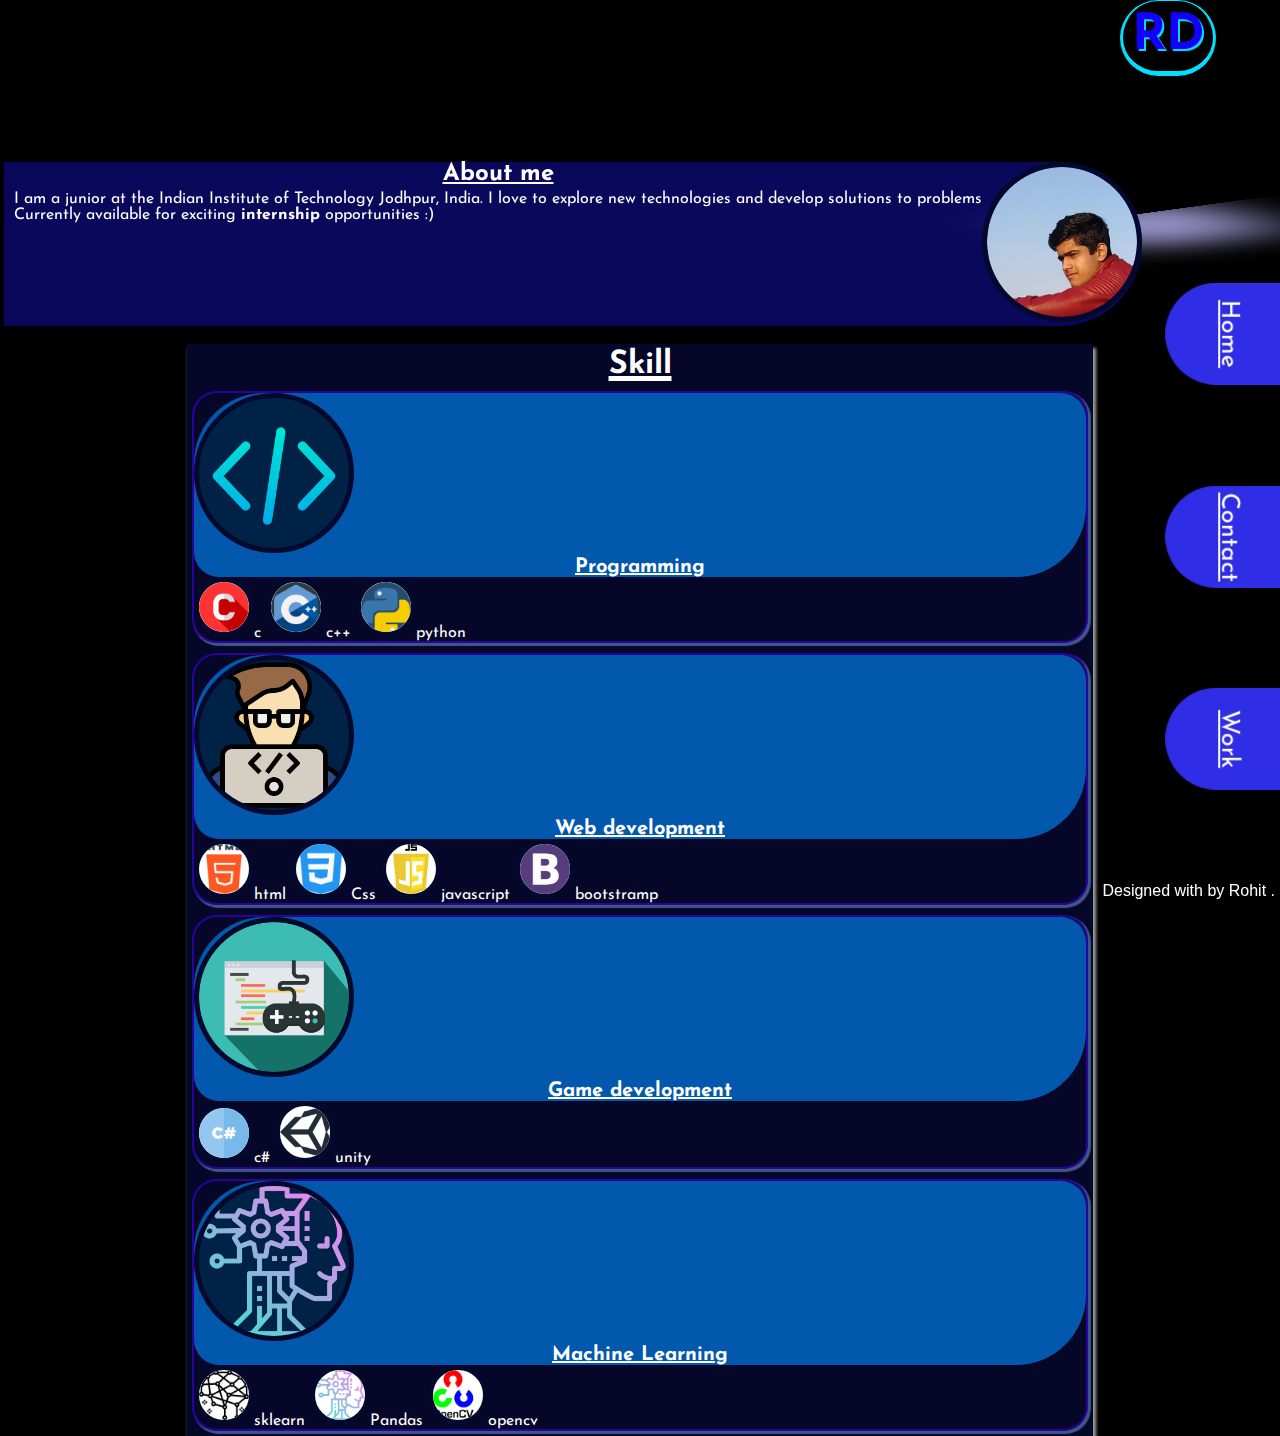
==== about.html @ 9814c167 "file added" ====
<!DOCTYPE html>
<html lang="en">

<head>
    <meta charset="UTF-8">
    <meta http-equiv="X-UA-Compatible" content="IE=edge">
    <meta name="viewport" content="width=device-width, initial-scale=1.0">
    <title>RohitDoyal</title>

    <link rel="stylesheet" href="/css/button.css">
    <link rel="stylesheet" href="/css/about.css">
    <link rel="stylesheet" href="/css/logo.css">
    <link rel="shortcut icon" href="/static/icon.png" type="image/x-icon">
    <link rel="stylesheet" href="https://use.fontawesome.com/releases/v5.6.3/css/all.css"
        integrity="sha384-UHRtZLI+pbxtHCWp1t77Bi1L4ZtiqrqD80Kn4Z8NTSRyMA2Fd33n5dQ8lWUE00s/" crossorigin="anonymous">

</head>

<body>


    <header></header>
    <main>


        <div class="logo">
            <div class="logo-name">
                <p class="logonamepera">RD</p>
            </div>
            <div class="logo-plane"></div>
        </div>

        <a id="contact" href="contact.html">Contact</a>
        <a id="work" href="work.html">Work</a>
        <a id="home" href="index.html">Home</a>

        <div id="menu">
            <a id="home2" href="index.html">Home</a>
            <a id="contact2" href="contact.html">Contact</a>
            <a id="work2" href="work.html">Work</a>

        </div>

        <div class="aboutme">
            <section class="info">
                <div class="textinfo">
                    <h2>About me</h2>
                    <p>
                        I am a junior at the Indian Institute of Technology Jodhpur, India.
                        I love to explore new technologies and develop solutions to problems
                    </p>
                    <p>
                        Currently available for exciting <b>internship</b> opportunities :)
                    </p>
                </div>
                <span><img src="/static/rohit.png" alt=""></span>

            </section>
        </div>

        <div class="container">
            <h1 style="text-align: center; text-decoration:5px underline;">Skill</h1>


            <div class="card ">
                <div class="icon">
                    <img src="/static/coding.png" alt="" srcset="">
                    <h4>Programming</h4>
                </div>
                <div class="tools">
                    <img src="/static/c.png" alt="c" srcset="">c
                    <img src="/static/c++.png" alt="c++">c++
                    <img src="/static/python.png" alt="python">python


                </div>
            </div>

            <div class="card">
                <div class="icon">
                    <img src="/static/web.png" alt="" srcset="">
                    <h4>Web development</h4>
                </div>
                <div class="tools">
                    <img src="/static/html.png" alt="html" srcset="">html
                    <img src="/static/css.png" alt="css">Css
                    <img src="/static/javascript.png" alt="javascript">javascript
                    <img src="/static/bootstramp.png" alt="bootstramp">bootstramp

                </div>
            </div>

            <div class="card">
                <div class="icon">
                    <img src="/static/game.png" alt="" srcset="">
                    <h4>Game development</h4>
                </div>
                <div class="tools">
                    <img src="/static/hashtag.png" alt="c#" srcset="">c#
                    <img src="/static/unity.png" alt="unity">unity

                </div>
            </div>

            <div class="card">
                <div class="icon">
                    <img src="/static/ai.png" height="150px" alt="" srcset="">
                    <h4>Machine Learning</h4>
                </div>
                <div class="tools">
                    <img src="/static/neural.png" alt="html" srcset="">sklearn
                    <img src="/static/ai.png" alt="css">Pandas
                    <img src="/static/opencv.png" alt="open cv">opencv
                </div>
            </div>

        </div>




    </main>

    <footer><span>Designed with <i class="fas fa-heart"></i> by Rohit .</span> </footer>


</body>

</html>
---- css/button.css ----
@import url('https://fonts.googleapis.com/css2?family=Crimson+Text&family=Padauk&display=swap');

#resume{
    font-size:25px;
    font-family: 'Josefin Sans', sans-serif;
    color:blue;
    background:transparent;
    border:2px solid rgb(38, 0, 255);
    padding:8px 40px;
    border-radius: 10px 10px;
    font-weight:bold;
    margin:5vh 2px auto 0;
    transition:0.4s ease-in-out;
    position: relative;
    bottom: 0%;
    font-family: 'Padauk', sans-serif;

}

#resume:hover {
    cursor:pointer;
    color:white;
    background-color: rgb(13, 13, 184);
    border: 3px solid rgb(23, 22, 112);
    font-family: 'Padauk', sans-serif;
    
}

.btn_one{
  font-size:15px;
  font-family: 'Josefin Sans', sans-serif;
  color:white;
  background-color: rgb(13, 13, 184);
  
  border:2px solid rgba(16, 3, 88, 0.774);
  padding:8px 40px;
  border-radius: 10px 10px;
  font-weight:bold;
  margin:5vh 2px auto 0;
  transition:0.4s ease-in-out;
  position: relative;
  bottom: 0%;
  font-family: 'Padauk', sans-serif;
}
.btn_one:hover {
  cursor:pointer;
  color:blue;
  background:transparent;
  border: 2px solid rgb(4, 0, 243);
  font-family: 'Padauk', sans-serif;
}
---- css/about.css ----
@import url('https://fonts.googleapis.com/css?family=Josefin+Sans');
@import url('https://fonts.googleapis.com/css2?family=Crimson+Text&family=Padauk&display=swap');


*{
    margin: 0;
    padding: 0;
}
body{
    background-color: black;
    font-family: 'Josefin Sans','Crimson Text', serif;
    color: rgb(255, 255, 255);
}

footer{
    position: fixed;
    bottom:0px ;
    right: 5px; 
   
    font-family: 'Gill Sans', 'Gill Sans MT', Calibri, 'Trebuchet MS', sans-serif;
}

#contact  {
    width:8vw;
    height:10vw;
    text-align:center;
    font-size:25px;
    transform:rotate(90deg);
    background:rgba(53, 50, 255, 0.9);
    color:#fff;
    position:fixed;
    right:0;
    bottom:20vh;
    display:flex;
    flex-direction: column;
    justify-content:center;
    z-index:4;
    transition:0.4s ease-in-out;
    border-radius:0px 0px 100px 100px;
    top:52.5vh;
}
#contact:hover {
    background:rgb(0, 195, 255);
    cursor:pointer;
    color:rgba(53, 50, 255, 0.9);
    
    font-weight: bold;
}

#home  {
    width:8vw;
    height:10vw;
    text-align:center;
    font-size:25px;
    transform:rotate(90deg);
    background:rgba(53, 50, 255, 0.9);
    color:#fff;
    position:fixed;
    right:0;
    bottom:20vh;
    display:flex;
    flex-direction: column;
    top:30vh;
    justify-content: center;
    z-index:4;
    transition:0.4s ease-in-out;
    border-radius:0px 0px 100px 100px;
}
#home:hover {
    background:rgb(0, 195, 255);
    cursor:pointer;
    color:rgba(53, 50, 255, 0.9);
    font-weight: bold;
}

#work  {
    width:8vw;
    height:10vw;
    text-align:center;
    font-size:25px;
    transform:rotate(90deg);
    background:rgba(53, 50, 255, 0.9);
    color:#fff;
    position:fixed;
    right:0;
    bottom:20vh;
    display:flex;
    flex-direction: column;
    top:75vh;
    justify-content: center;
    z-index:4;
    transition:0.4s ease-in-out;
    border-radius:0px 0px 100px 100px;
}
#work:hover {
    background:rgb(0, 195, 255);
    cursor:pointer;
    color:rgba(53, 50, 255, 0.9);
    font-weight: bold;
}

#menu {
    width:100%;
    text-align:center;
    margin:6vh 0px;
    display:none;
    position:absolute;
    top: 5vh;
    
}

#menu a {
    margin:0px 6%;
    font-size:19px;
    color:rgb(255, 255, 255);
    text-decoration:underline; 
}

.info{
    display: inline-flex;
    justify-content: center;
   
    background-color: rgba(13, 11, 131, 0.685);
    position: relative;
    top: 18vh;
    font-family: 'Josefin Sans','Crimson Text', serif;
    border-radius: 0px 100px 100px 0px;
    right: 20vw;
    padding-left: 10px;
    left: 4px;



}


img{
    width: 150px;
    border: 5px solid rgb(2, 9, 44);
    border-radius: 100px;
}

.textinfo h2{ 
    text-align: center;
    font-weight: bold;
    text-decoration: underline;
    text-decoration-color: rgb(255, 255, 255);
    margin-bottom: 5px;
}

.container{
    border: 5px solid rgba(0, 10, 41, 0.712);
    position: relative;
    top:20vh;
    width: 70vw;
    margin: auto;
    background-color:  rgba(25, 23, 168, 0.24);
    box-shadow: 2px 5px 3px 1px rgba(255, 255, 255, 0.616);
    
}
.container .card{
    border: 2px solid rgba(68, 0, 255, 0.541);
    margin-top: 10px;
    border-radius: 25px ;
    box-shadow: 2px 2px 1px 1px rgba(123, 169, 230, 0.493);
    

}

.container .card .icon{
    background-color: rgba(0, 140, 255, 0.616);

    justify-content: center;
    align-items: center;
    border-radius:70px 25px ;

    
}
.container .card .icon h4{
    font-size: 20px;
    font-weight: bold;
    text-decoration: underline;
    text-align: center;
}



.container .card .icon img{
    background-color: rgba(1, 0, 8, 0.616);

    
}
.container .card .tools img{
    width: 50px;
    background-color: white;
}

@media (max-width: 800px){ 
    #contact {
        display:none;
    }
    #home {
        display:none;
    }
    #work {
        display:none;
    }
    
   
    #menu {
        display:inline-block;
    }
    .info{
        right: 5vw;
       
    }
    

}
---- css/logo.css ----
.logonamepera{
    text-shadow:  2px 2px rgb(4, 218, 247);
    font-size: 50px;
    color: #1100ff;
    font-weight: bold;
} 

@keyframes rd {
    0%{
        top: 3vh;
       
    }
    50%{
        
    }
    100%{
        top: 13.5vh;
       
    }

}

.logo-name{
    background-color: rgb(0, 0, 0);
    
    width: 90px;
    height:70px;
    border-radius: 60px;
    border-width: 3px;
    border-style: solid;
    border-color: rgb(0, 225, 255);
    border-top: 0.5px solid rgb(0, 225, 255) ;
    border-bottom: 5px solid rgb(0, 225, 255)  ;
    display: flex;
    justify-content: center;
    align-items:center;
    animation-name: rd;
    animation-duration:2s ;
    animation-timing-function: ease-in-out;
    animation-iteration-count: infinite;
    animation-direction: alternate-reverse;
    position: absolute;
    right:5vw;
   
}

.logo-plane{
    position: absolute; 
    right:3vw; 
    height: 200px;
    width: 200px;
    background:#0d22db00 ;
     transform: rotate3d(54,-27,33,93deg); 
    top: 10vh;
    box-shadow: 153px 100px 100px rgb(151, 148, 202);
    /* animation: planeanimation 200 normal  5 ; */
} 

.logo-planecontact{
    position: relative; 
    height: 150px;
    width: 150px;
    background:#0d22db00 ;
    transform: rotate3d(54,-27,33,93deg); 
    box-shadow: 153px 100px 100px rgb(151, 148, 202);
    border-radius: 10px;
    /* animation: planeanimation 200 normal  5 ; */
}
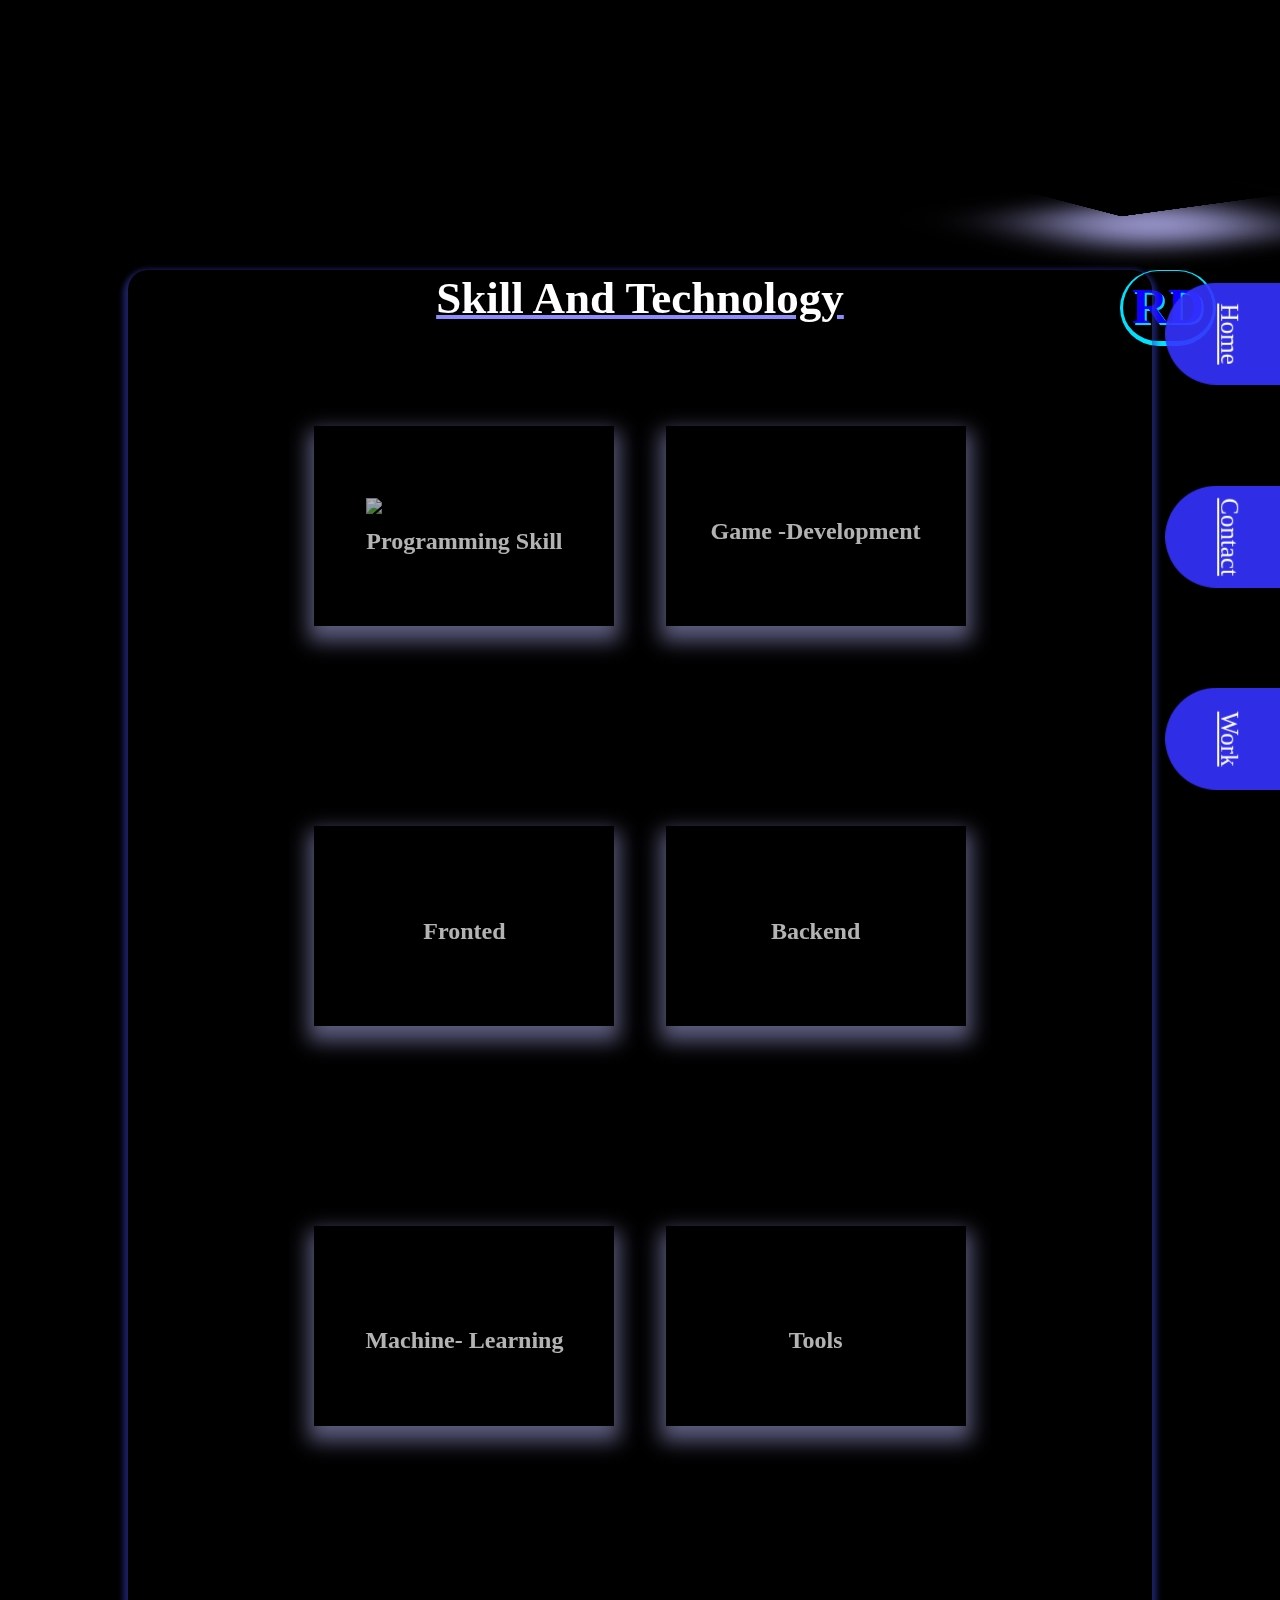
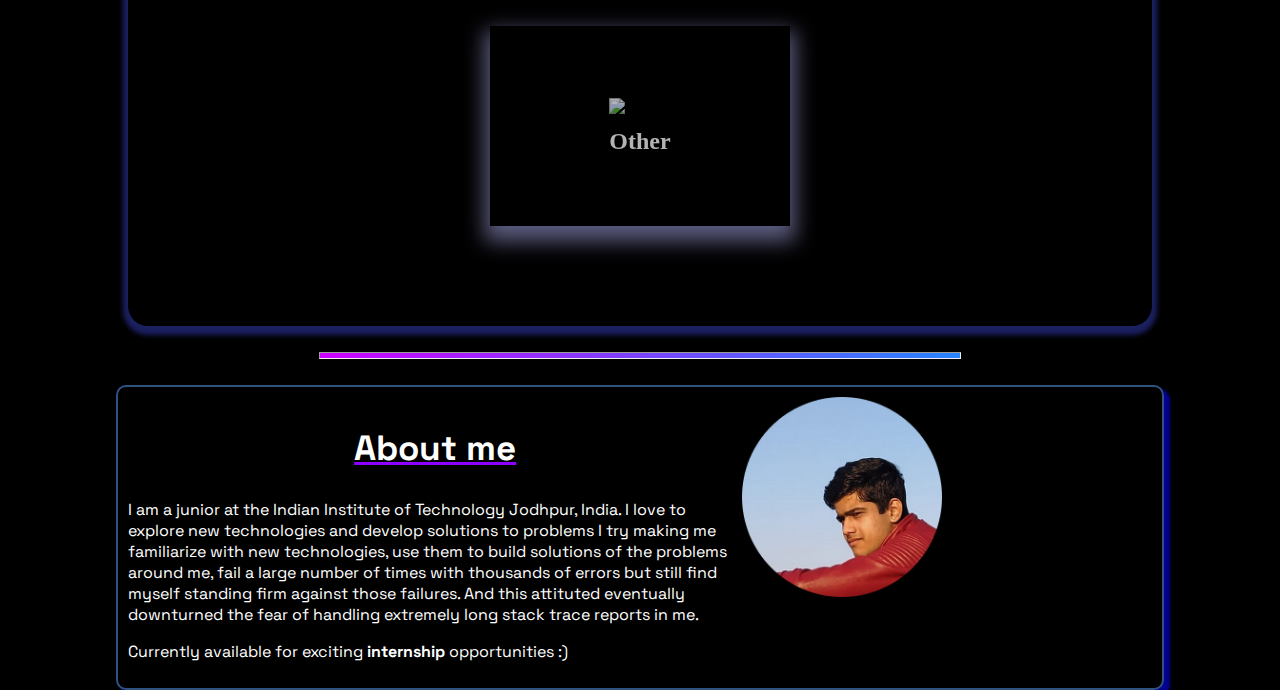
==== commit 4a2dac23: "add changes" ====
--- a/about.html
+++ b/about.html
@@ -5,123 +5,284 @@
     <meta charset="UTF-8">
     <meta http-equiv="X-UA-Compatible" content="IE=edge">
     <meta name="viewport" content="width=device-width, initial-scale=1.0">
-    <title>RohitDoyal</title>
-
-    <link rel="stylesheet" href="/css/button.css">
+    <title>Document</title>
     <link rel="stylesheet" href="/css/about.css">
-    <link rel="stylesheet" href="/css/logo.css">
-    <link rel="shortcut icon" href="/static/icon.png" type="image/x-icon">
     <link rel="stylesheet" href="https://use.fontawesome.com/releases/v5.6.3/css/all.css"
         integrity="sha384-UHRtZLI+pbxtHCWp1t77Bi1L4ZtiqrqD80Kn4Z8NTSRyMA2Fd33n5dQ8lWUE00s/" crossorigin="anonymous">
+    <link rel="stylesheet" href="/css/logo.css">
+
+
 
 </head>
 
 <body>
 
-
-    <header></header>
-    <main>
-
-
-        <div class="logo">
-            <div class="logo-name">
-                <p class="logonamepera">RD</p>
-            </div>
-            <div class="logo-plane"></div>
-        </div>
-
-        <a id="contact" href="contact.html">Contact</a>
-        <a id="work" href="work.html">Work</a>
-        <a id="home" href="index.html">Home</a>
-
-        <div id="menu">
-            <a id="home2" href="index.html">Home</a>
-            <a id="contact2" href="contact.html">Contact</a>
-            <a id="work2" href="work.html">Work</a>
-
-        </div>
-
-        <div class="aboutme">
-            <section class="info">
-                <div class="textinfo">
-                    <h2>About me</h2>
-                    <p>
-                        I am a junior at the Indian Institute of Technology Jodhpur, India.
-                        I love to explore new technologies and develop solutions to problems
-                    </p>
-                    <p>
-                        Currently available for exciting <b>internship</b> opportunities :)
-                    </p>
-                </div>
-                <span><img src="/static/rohit.png" alt=""></span>
-
-            </section>
-        </div>
-
-        <div class="container">
-            <h1 style="text-align: center; text-decoration:5px underline;">Skill</h1>
-
-
-            <div class="card ">
-                <div class="icon">
-                    <img src="/static/coding.png" alt="" srcset="">
-                    <h4>Programming</h4>
-                </div>
-                <div class="tools">
-                    <img src="/static/c.png" alt="c" srcset="">c
-                    <img src="/static/c++.png" alt="c++">c++
-                    <img src="/static/python.png" alt="python">python
-
-
-                </div>
-            </div>
-
-            <div class="card">
-                <div class="icon">
-                    <img src="/static/web.png" alt="" srcset="">
-                    <h4>Web development</h4>
-                </div>
-                <div class="tools">
-                    <img src="/static/html.png" alt="html" srcset="">html
-                    <img src="/static/css.png" alt="css">Css
-                    <img src="/static/javascript.png" alt="javascript">javascript
-                    <img src="/static/bootstramp.png" alt="bootstramp">bootstramp
-
-                </div>
-            </div>
-
-            <div class="card">
-                <div class="icon">
-                    <img src="/static/game.png" alt="" srcset="">
-                    <h4>Game development</h4>
-                </div>
-                <div class="tools">
-                    <img src="/static/hashtag.png" alt="c#" srcset="">c#
-                    <img src="/static/unity.png" alt="unity">unity
-
-                </div>
-            </div>
-
-            <div class="card">
-                <div class="icon">
-                    <img src="/static/ai.png" height="150px" alt="" srcset="">
-                    <h4>Machine Learning</h4>
-                </div>
-                <div class="tools">
-                    <img src="/static/neural.png" alt="html" srcset="">sklearn
-                    <img src="/static/ai.png" alt="css">Pandas
-                    <img src="/static/opencv.png" alt="open cv">opencv
-                </div>
-            </div>
-
-        </div>
-
-
-
-
-    </main>
-
-    <footer><span>Designed with <i class="fas fa-heart"></i> by Rohit .</span> </footer>
+    <div class="logo">
+        <div class="logo-name">
+            <p class="logonamepera">RD</p>
+        </div>
+        <div class="logo-plane"></div>
+    </div>
+
+    <a id="contact" href="contact.html">Contact</a>
+    <a id="work" href="work.html">Work</a>
+    <a id="home" href="index.html">Home</a>
+
+    <div id="menu">
+        <a id="home2" href="index.html">Home</a>
+        <a id="contact2" href="contact.html">Contact</a>
+        <a id="work2" href="work.html">Work</a>
+
+    </div>
+
+
+    
+    <div class="container">
+        <h1> Skill And Technology</h1>
+        <div class="twocards">
+
+            <div class="card">
+                <div class="face face1">
+                    <div class="content">
+                        <img
+                            src="https://github.com/Jhonierpc/WebDevelopment/blob/master/CSS%20Card%20Hover%20Effects/img/design_128.png?raw=true">
+                        <h3>Programming Skill</h3>
+                    </div>
+                </div>
+                <div class="face face2">
+                    <div class="content">
+                        <li>
+                            <i class="fab fa-cuttlefish " style="padding-right: 20px">++</i>
+                            <span><b>c++</b></span>
+                        </li>
+
+                        <li>
+                            <i class="fab fa-cuttlefish" style="padding-right: 20px"></i>
+                            
+                            <span><b>c</b></span>
+                        </li>
+                        <li>
+                           
+                            <i class="fab fa-python fa-2x" style="padding-right: 20px"> </i>
+                            <span><b>Python </b></span>
+                        </li>
+                        
+
+                    </div>
+                </div>
+            </div>
+            <div class="card">
+                <div class="face face1">
+                    <div class="content">
+                        <i class="fas fa-gamepad fa-4x"></i>
+                        <h3>Game -Development</h3>
+                    </div>
+                </div>
+                <div class="face face2">
+                    <div class="content">
+                        <li>
+                            
+                            <i class="fab fa-unity"></i>
+                            <span><b>Unity 3D</b></span>
+                        </li>
+
+                        <li>
+                            
+                            <i class="fab fa-cuttlefish" style="padding-right: 20px">#</i>
+                            <span><b>C#</b></span>
+                        </li>
+
+                    </div>
+                </div>
+            </div>
+
+        </div>
+
+        <div class="twocards">
+            <div class="card">
+                <div class="face face1">
+                    <div class="content">
+                       
+                            <i class="fas fa-code fa-4x"></i>
+                        <h3>Fronted</h3>
+                    </div>
+                </div>
+                <div class="face face2">
+                    <div class="content">
+                        <li>
+                            <i class="fab fa-react fa-2x" style="padding-right: 20px"> </i>
+                            <span><b>ReactJS</b></span>
+                        </li>
+
+                        <li>
+                            
+                            <i class="fab fa-js fa-2x" style="padding-right: 20px"> </i>
+                            <span><b>javascript</b></span>
+                        </li>
+                        <li>
+                            <i class="fab fa-css3 fa-2x" style="padding-right: 20px"> </i>
+                            <span><b>CSS </b></span>
+                        </li>
+                        <li>
+                            
+                            <i class="fab fa-html5 fa-2x" style="padding-right: 20px"> </i>
+                            <span><b>HTML</b></span>
+                        </li>
+
+                    </div>
+                </div>
+            </div>
+            <div class="card">
+                <div class="face face1">
+                    <div class="content">
+                        <i class="fas fa-desktop fa-4x"></i>
+                        <h3>Backend</h3>
+                    </div>
+                </div>
+                <div class="face face2">
+                    <div class="content">
+                        <li>
+                            <i  style="padding-right: 20px">DJ</i>
+                            <span><b>Django</b></span>
+                        </li>
+
+                        <li>
+                            <i class="fas fa-database" style="padding-right: 20px"> </i>
+                            <span><b>Firebase</b></span>
+                        </li>
+
+                    </div>
+                </div>
+            </div>
+
+        </div>
+
+        <div class="twocards">
+            <div class="card">
+                <div class="face face1">
+                    <div class="content">
+                        <i class="fas fa-brain fa-4x" style="padding-right: 20px"></i>
+                        <h3>Machine- Learning</h3>
+                    </div>
+                </div>
+                <div class="face face2">
+                    <div class="content">
+                        <li>
+                            <i class="fas fa-brain fa-2x" style="padding-right: 20px"> </i>
+                            <span><b>opencv</b></span>
+                        </li>
+
+                        <li>
+                            <i class="fas fa-brain fa-2x" style="padding-right: 20px"> </i>
+                            <span><b>sk-learn</b></span>
+                        </li>
+                        <li>
+                            <i class="fas fa-brain fa-2x" style="padding-right: 20px"> </i>
+                            <span><b>Pandas and Numpy</b></span>
+                        </li>
+                        <li>
+                            <i class="fas fa-brain fa-2x" style="padding-right: 20px"> </i>
+                            <span><b>tensorflow</b></span>
+                        </li>
+
+                    </div>
+                </div>
+            </div>
+            <div class="card">
+                <div class="face face1">
+                    <div class="content">
+                        <i class="fas fa-tools fa-4x" style="padding-right: 20px"></i>
+                        <h3>Tools</h3>
+                    </div>
+                </div>
+                <div class="face face2">
+                    <div class="content">
+                        <li>
+                            
+                            <i class="fab fa-github fa-2x" style="padding-right: 20px"> </i>
+                            <span><b>github</b></span>
+                        </li>
+
+                        <li>
+                            
+                            <i class="fab fa-google fa-2x" style="padding-right: 20px"> </i>
+                            <span><b>Google colab</b></span>
+                        </li>
+                        <li>
+                           
+                            <i class="fas fa-edit fa-2x" style="padding-right: 20px"> </i>
+                            <span><b>Abode photoshop</b></span>
+                        </li>
+                        
+                        <li>
+                            <i class="fas fa-edit fa-2x" style="padding-right: 20px"> </i>
+                            <span><b>netlify</b></span>
+                        </li>
+
+                    </div>
+                </div>
+            </div>
+
+        </div>
+
+        <div class="twocards">
+            <div class="card">
+                <div class="face face1">
+                    <div class="content">
+                        <img
+                            src="https://github.com/Jhonierpc/WebDevelopment/blob/master/CSS%20Card%20Hover%20Effects/img/design_128.png?raw=true">
+                        <h3>Other</h3>
+                    </div>
+                </div>
+                <div class="face face2">
+                    <div class="content">
+                        <li>
+                            <i class="fas fa-meteor" style="padding-right: 20px"> </i>
+                            <span><b>Management</b></span>
+                        </li>
+
+                        <li>
+                            <i class="fas fa-meteor" style="padding-right: 20px"> </i>
+                            <span><b>Badmintion</b></span>
+                        </li>
+                        
+                        <li>
+                            
+                            <i class="fas fa-meteor" style="padding-right: 20px"> </i>
+                            <span><b>Marvel movies</b></span>
+                        </li>
+
+                    </div>
+                </div>
+            </div>
+            
+
+        </div>
+
+    </div>
+   <br><hr class="aboutbreak"><br>
+
+<div class="aboutme">
+    <section class="info">
+        <div class="textinfo">
+            <h2>About me</h2>
+            <p>
+                I am a junior at the Indian Institute of Technology Jodhpur, India.
+                I love to explore new technologies and develop solutions to problems
+                I try making me familiarize with new technologies, use them to build solutions of the problems around me, fail a large number of times with thousands of errors but still find myself standing firm against those failures. And this attituted eventually downturned the fear of handling extremely long stack trace reports in me.
+            </p>
+            <p>
+                Currently available for exciting <b>internship</b> opportunities :)
+            </p>
+        </div>
+        <span><img src="/static/rohit.png" alt=""></span>
+
+    </section>
+</div>
+
+    
+
+
 
 
 </body>
--- a/css/about.css
+++ b/css/about.css
@@ -1,24 +1,16 @@
-@import url('https://fonts.googleapis.com/css?family=Josefin+Sans');
-@import url('https://fonts.googleapis.com/css2?family=Crimson+Text&family=Padauk&display=swap');
-
-
-*{
+
+@import url('https://fonts.googleapis.com/css2?family=Space+Grotesk:wght@300&display=swap');
+
+body{
     margin: 0;
     padding: 0;
-}
-body{
-    background-color: black;
-    font-family: 'Josefin Sans','Crimson Text', serif;
-    color: rgb(255, 255, 255);
-}
-
-footer{
-    position: fixed;
-    bottom:0px ;
-    right: 5px; 
-   
-    font-family: 'Gill Sans', 'Gill Sans MT', Calibri, 'Trebuchet MS', sans-serif;
-}
+    background: rgb(0, 0, 0);
+    
+    font-family: consolas;
+}
+
+
+
 
 #contact  {
     width:8vw;
@@ -116,84 +108,237 @@
     text-decoration:underline; 
 }
 
-.info{
-    display: inline-flex;
-    justify-content: center;
-   
-    background-color: rgba(13, 11, 131, 0.685);
-    position: relative;
-    top: 18vh;
-    font-family: 'Josefin Sans','Crimson Text', serif;
-    border-radius: 0px 100px 100px 0px;
-    right: 20vw;
-    padding-left: 10px;
-    left: 4px;
-
-
-
-}
-
-
-img{
-    width: 150px;
-    border: 5px solid rgb(2, 9, 44);
-    border-radius: 100px;
-}
-
-.textinfo h2{ 
+
+
+.container{
+    
+    background-color: transparent;
+    width: 80vw;
+    margin: auto;
+    position: relative;
+    margin-top: 30vh;
+    border-radius: 20px;
+    box-shadow: 0px 4px 5px 5px rgba(54, 63, 194, 0.5);
+    display: flex;
+    flex-direction: column;
+    align-items: center;
+    justify-items: center;
+}
+
+.twocards{
+    display: flex;
+    flex-direction: row;
+    padding: 0px;
+    margin: 0px auto;
+    max-width: 1040px;
+    box-sizing: content-box;
+    position: relative;
+    overflow: hidden;
+    grid-template-columns: 1fr 1fr;
+    
+    align-items: center;
+}
+
+.container h1{
+    color: white;
     text-align: center;
-    font-weight: bold;
-    text-decoration: underline;
-    text-decoration-color: rgb(255, 255, 255);
-    margin-bottom: 5px;
-}
-
-.container{
-    border: 5px solid rgba(0, 10, 41, 0.712);
-    position: relative;
-    top:20vh;
-    width: 70vw;
-    margin: auto;
-    background-color:  rgba(25, 23, 168, 0.24);
-    box-shadow: 2px 5px 3px 1px rgba(255, 255, 255, 0.616);
-    
-}
+    text-decoration: 4px underline;
+    text-decoration-color: rgb(141, 141, 255);
+    font-size: 45px;
+    margin: 2px;
+}
+
 .container .card{
-    border: 2px solid rgba(68, 0, 255, 0.541);
-    margin-top: 10px;
-    border-radius: 25px ;
-    box-shadow: 2px 2px 1px 1px rgba(123, 169, 230, 0.493);
-    
-
-}
-
-.container .card .icon{
-    background-color: rgba(0, 140, 255, 0.616);
-
+    position: relative;
+    cursor: pointer;
+    margin: auto 2vw auto 2vw;
+}
+
+.container .card .face{
+    width: 300px;
+    height: 200px;
+    transition: 0.5s;
+}
+
+.container .card .face.face1{
+    position: relative;
+    background: rgb(0, 0, 0);
+    display: flex;
     justify-content: center;
     align-items: center;
-    border-radius:70px 25px ;
-
-    
-}
-.container .card .icon h4{
-    font-size: 20px;
-    font-weight: bold;
+    z-index: 1;
+    transform: translateY(100px);
+    color: white;
+}
+
+.container .card:hover .face.face1{
+    background: #18a3ff;
+    transform: translateY(0);
+}
+
+.container .card .face.face1 .content{
+    opacity: 0.7;
+    transition: 0.5s;
+}
+
+.container .card:hover .face.face1 .content{
+    opacity: 1;
+}
+
+.container .card .face.face1 .content img{
+    max-width: 100px;
+}
+
+.container .twocards .card .face.face1 .content h3{
+    margin: 10px 0 0;
+    padding: 0;
+    color: #fff;
+    text-align: center;
+    font-size: 1.5em;
+}
+
+.container .card .face.face2{
+    position: relative;
+    background: #fff;
+    display: flex;
+    justify-content: center;
+    align-items: center;
+    padding: 20px;
+    box-sizing: border-box;
+    
+    box-shadow: 0px 10px 20px 5px rgba(185, 186, 255, 0.5);
+    transform: translateY(-100px);
+}
+
+.container .card:hover .face.face2{
+    transform: translateY(0);
+}
+
+.skillname{
+    display:flexbox;
+    flex-direction: column;
+    border: 2px solid red;
+}
+
+
+
+.container .card .face.face2 .content i{
+   
+    
+    margin:5px ;
+}
+
+
+
+
+
+@media (max-width: 800px){ 
+    .container{
+        width: 90%;
+        box-shadow: 5px 5px 3px 1px rgba(3, 118, 250, 0.39);
+    }
+    .container h1{
+        font-size: 35px;
+    }
+    .twocards{
+        display: flex;
+        flex-direction: column;
+        padding: 0px;
+        margin: 0px auto;
+        max-width: 1040px;
+        box-sizing: content-box;
+        position: relative;
+        overflow: hidden;
+        grid-template-columns: 1fr 1fr;
+    
+        width: 90%;
+        
+    }
+
+    
+
+    
+    .container .card .face.face1{
+        transform: translateY(0);
+        margin-top: 5vh ;
+        opacity: 1;
+    }
+    
+    .container .card .face.face1 .content{
+        opacity: 0.9;
+        transition: 0.5s;
+    }
+
+    .container .card .face.face2{
+        transform: translateY(0);
+        background-color:aqua;
+    }
+    
+ 
+}
+
+.aboutbreak{
+    width: 50%;
+    
+    height: 5px;
+    background: linear-gradient(270deg, rgb(39, 132, 255) 0%, rgb(204, 0, 255) 100%);
+        
+
+}
+
+.aboutme h2{
+    font-size: 35px;
+    text-align: center;
     text-decoration: underline;
-    text-align: center;
-}
-
-
-
-.container .card .icon img{
-    background-color: rgba(1, 0, 8, 0.616);
-
-    
-}
-.container .card .tools img{
-    width: 50px;
-    background-color: white;
-}
+    text-decoration-color: rgb(140, 0, 255);
+}
+.aboutme{
+    position: relative;
+    color: white;
+    width: 80%;
+    margin: auto;
+    padding: 10px;
+    border: 2px solid #5ea4ff80;
+    font-family:  Space Grotesk, sans-serif;
+    box-shadow: 5px 5px 3px 1px rgba(7, 3, 250, 0.575);
+    border-radius: 10px;
+
+}
+.info{
+    background-color: rgb(0, 0, 0);
+   
+    display: inline-flex;
+    flex-direction: row;
+
+}
+.info .textinfo{
+    border: rgb(0, 0, 0);
+    
+    display: flexbox;
+    flex-direction: column;
+    width: 60%;
+
+}
+
+.info span img{
+    display: inline;
+    width: 200px;
+    
+}
+
+@media (max-width: 800px){
+    .info{
+        background-color: rgb(0, 0, 0);
+        
+        display: block;
+    
+    }
+    .info .textinfo{
+        width: 90%;
+        display: block;
+    }
+}
+
 
 @media (max-width: 800px){ 
     #contact {
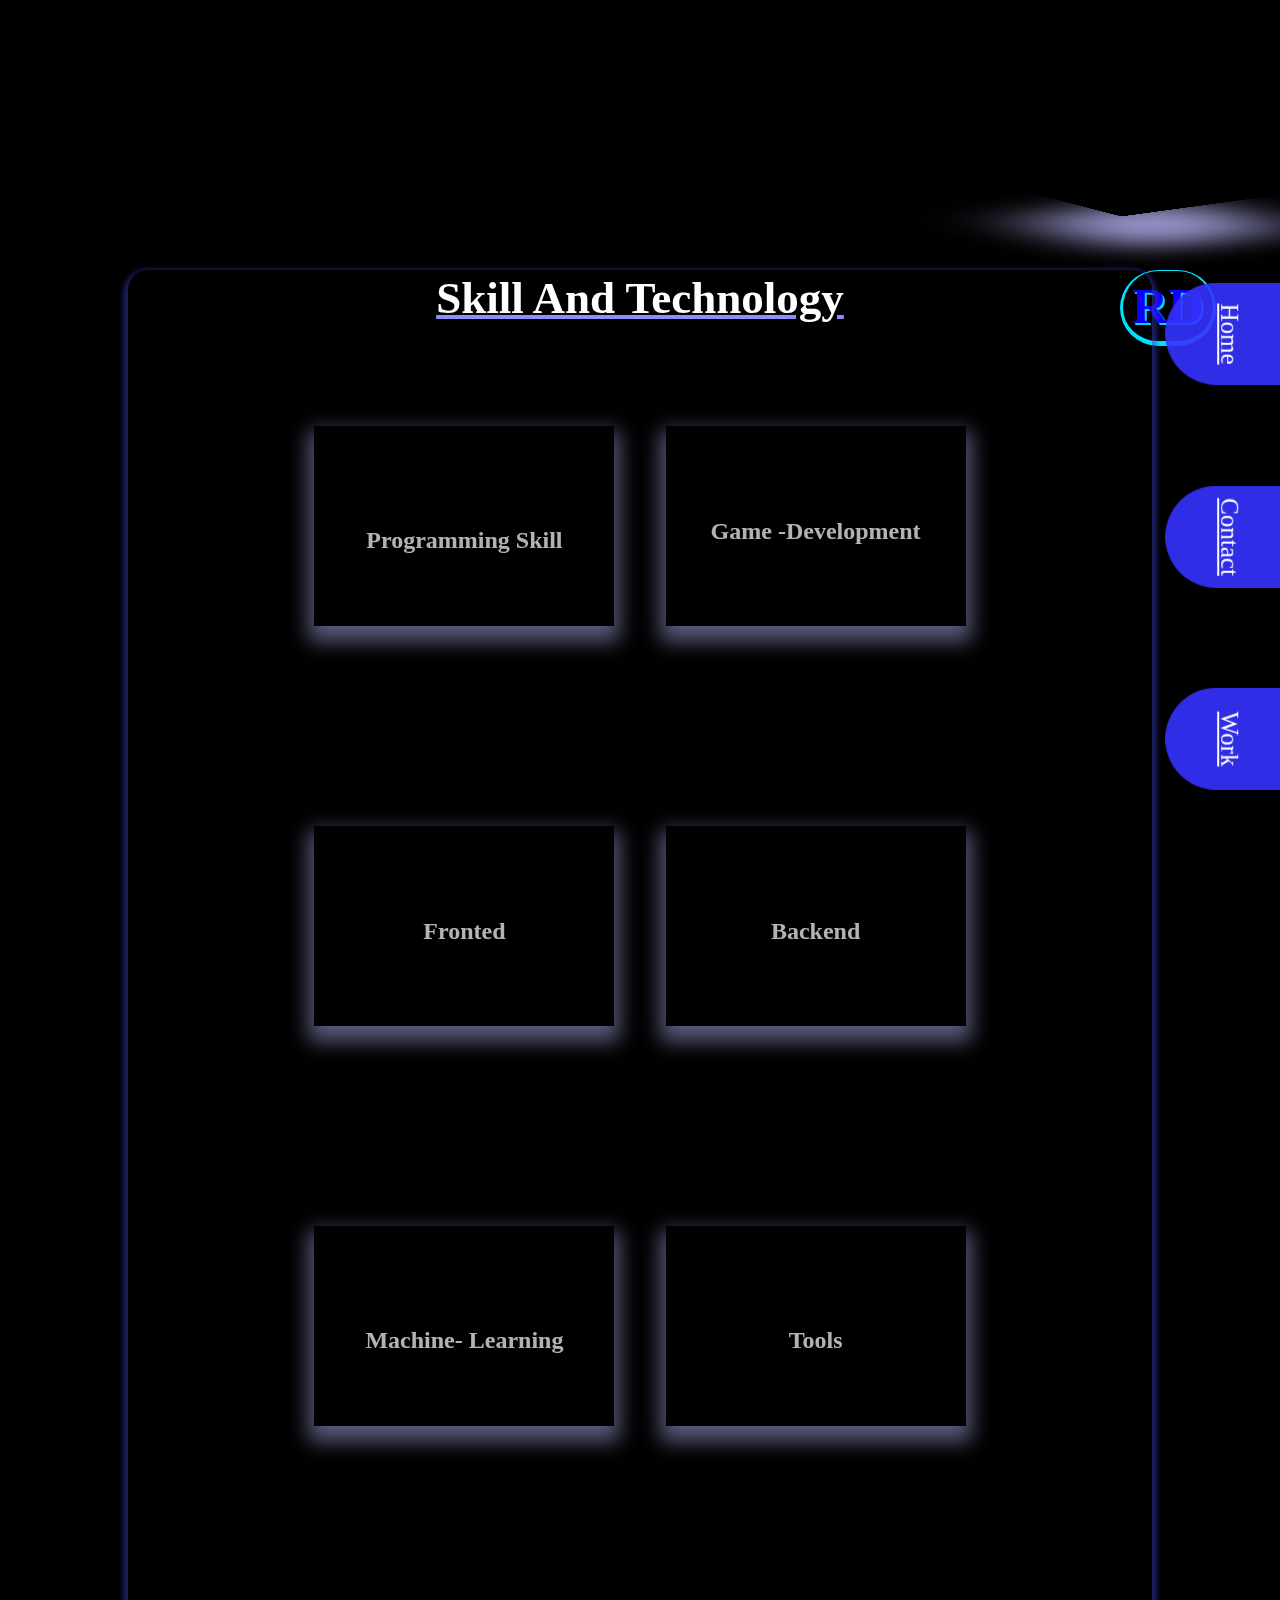
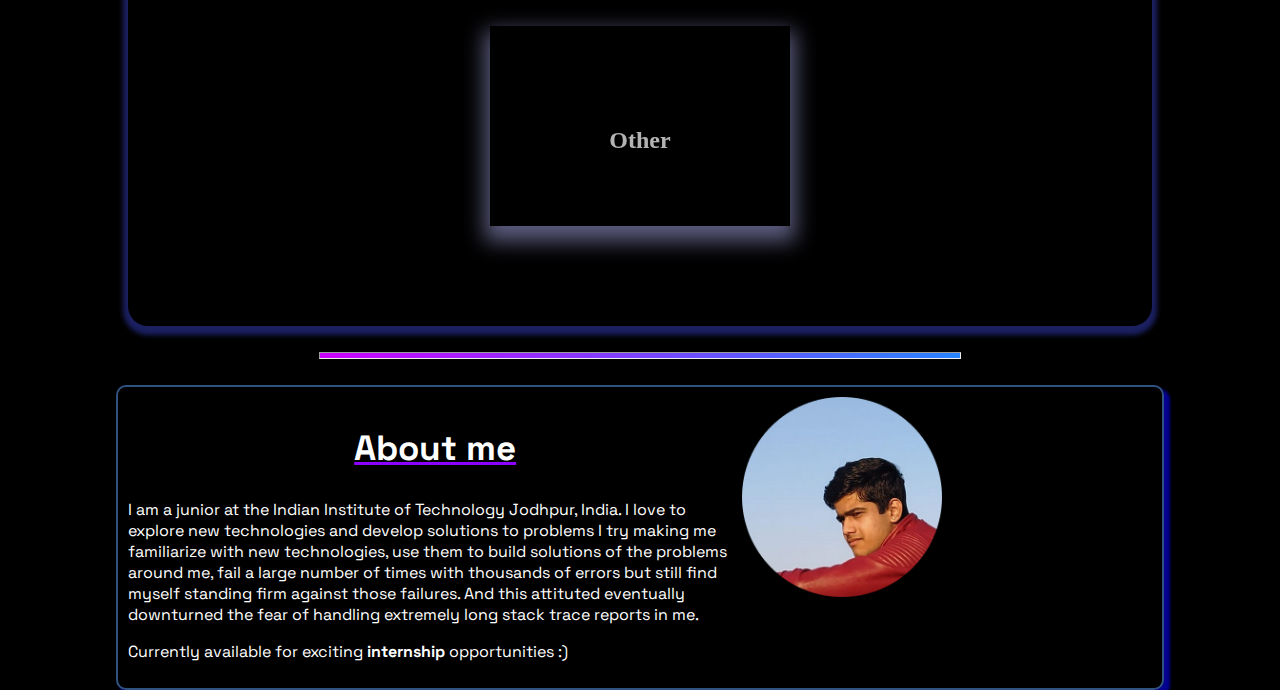
==== commit 956e229a: "icon update" ====
--- a/about.html
+++ b/about.html
@@ -5,7 +5,8 @@
     <meta charset="UTF-8">
     <meta http-equiv="X-UA-Compatible" content="IE=edge">
     <meta name="viewport" content="width=device-width, initial-scale=1.0">
-    <title>Document</title>
+    <title>RohitDoyal</title>
+    <link rel="shortcut icon" href="/static/icon.png" type="image/x-icon">
     <link rel="stylesheet" href="/css/about.css">
     <link rel="stylesheet" href="https://use.fontawesome.com/releases/v5.6.3/css/all.css"
         integrity="sha384-UHRtZLI+pbxtHCWp1t77Bi1L4ZtiqrqD80Kn4Z8NTSRyMA2Fd33n5dQ8lWUE00s/" crossorigin="anonymous">
@@ -45,7 +46,7 @@
                 <div class="face face1">
                     <div class="content">
                         <img
-                            src="https://github.com/Jhonierpc/WebDevelopment/blob/master/CSS%20Card%20Hover%20Effects/img/design_128.png?raw=true">
+                            <i class="far fa-lightbulb fa-4x"  style="padding-right: 20px"></i>
                         <h3>Programming Skill</h3>
                     </div>
                 </div>
@@ -230,7 +231,7 @@
                 <div class="face face1">
                     <div class="content">
                         <img
-                            src="https://github.com/Jhonierpc/WebDevelopment/blob/master/CSS%20Card%20Hover%20Effects/img/design_128.png?raw=true">
+                           <i class="fas fa-chart-line fa-4x" style="padding-right: 20px" ></i>
                         <h3>Other</h3>
                     </div>
                 </div>
@@ -287,4 +288,4 @@
 
 </body>
 
-</html>+</html>
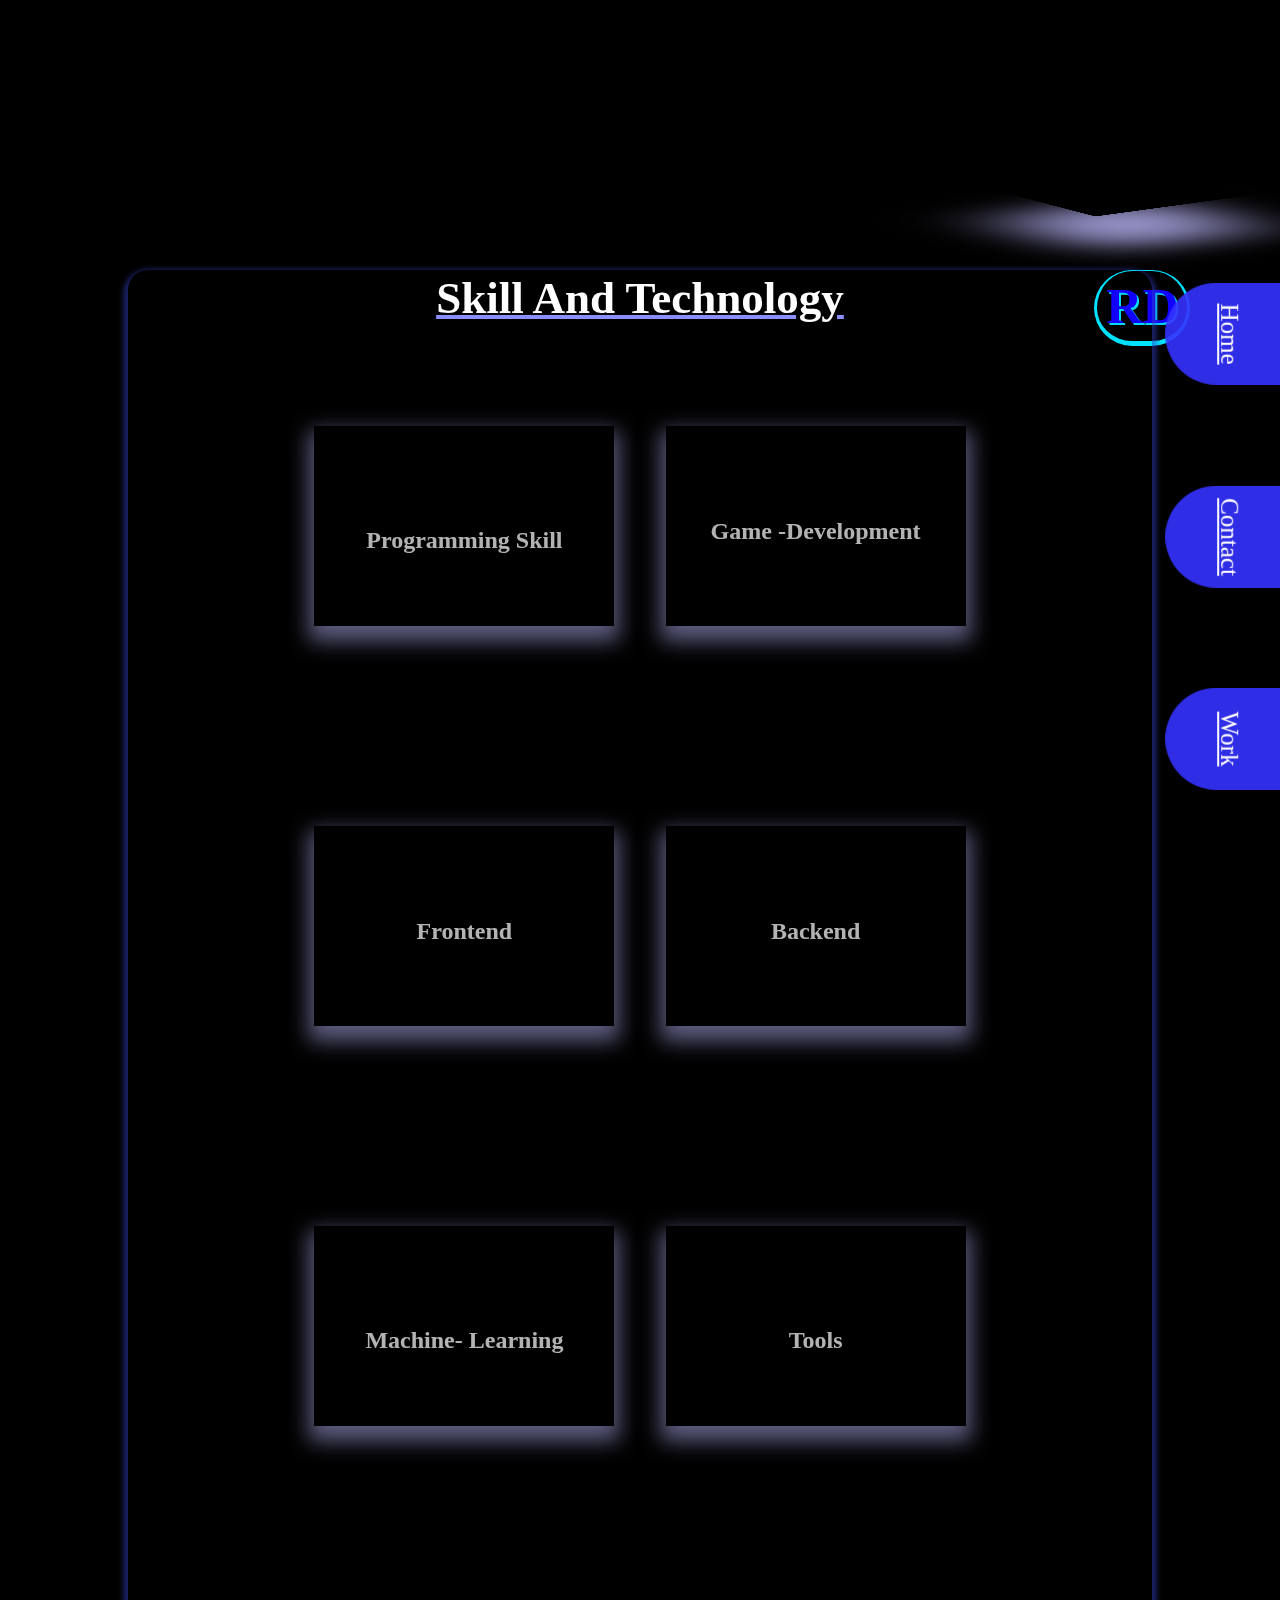
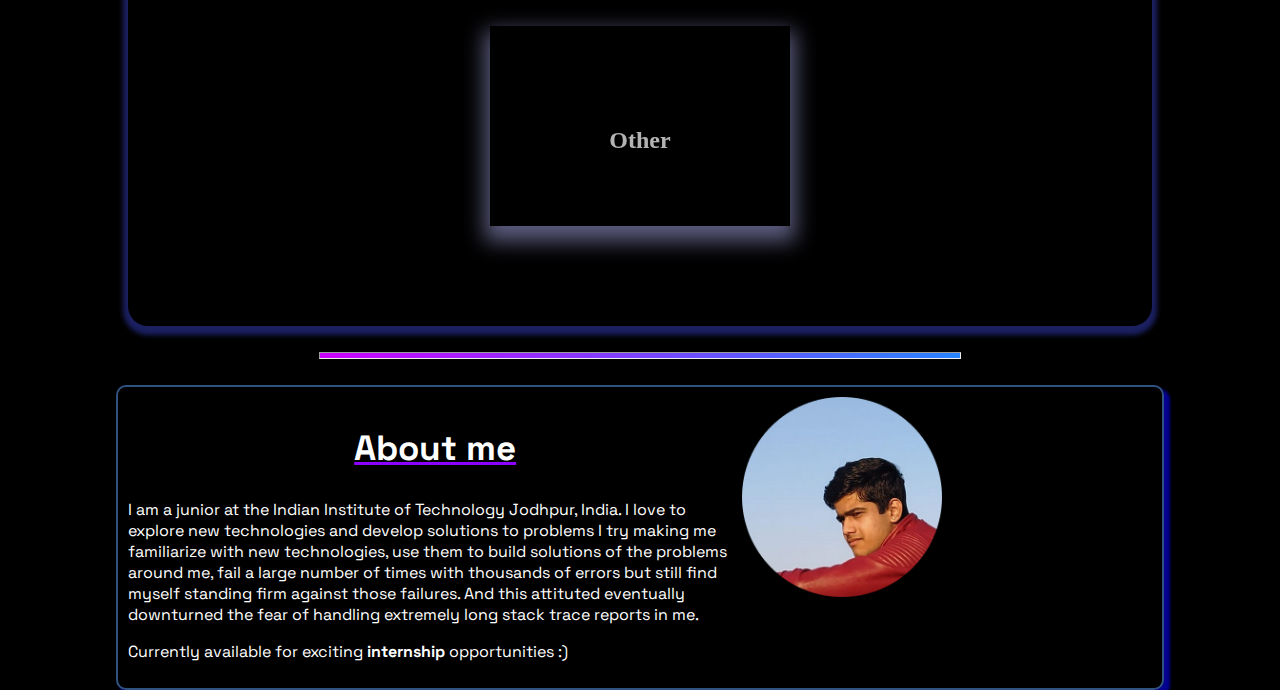
==== commit 9d7169d5: "spelling update" ====
--- a/about.html
+++ b/about.html
@@ -105,7 +105,7 @@
                     <div class="content">
                        
                             <i class="fas fa-code fa-4x"></i>
-                        <h3>Fronted</h3>
+                        <h3>Frontend</h3>
                     </div>
                 </div>
                 <div class="face face2">
@@ -146,6 +146,10 @@
                             <i  style="padding-right: 20px">DJ</i>
                             <span><b>Django</b></span>
                         </li>
+                        <li>
+                            <i  style="padding-right: 20px">NJ</i>
+                            <span><b>Node Js</b></span>
+                        </li>
 
                         <li>
                             <i class="fas fa-database" style="padding-right: 20px"> </i>
@@ -212,7 +216,7 @@
                         <li>
                            
                             <i class="fas fa-edit fa-2x" style="padding-right: 20px"> </i>
-                            <span><b>Abode photoshop</b></span>
+                            <span><b>Adobe photoshop</b></span>
                         </li>
                         
                         <li>
--- a/css/about.css
+++ b/css/about.css
@@ -259,7 +259,7 @@
 
     
     .container .card .face.face1{
-        transform: translateY(0);
+       
         margin-top: 5vh ;
         opacity: 1;
     }
@@ -270,7 +270,7 @@
     }
 
     .container .card .face.face2{
-        transform: translateY(0);
+       
         background-color:aqua;
     }
     
--- a/css/logo.css
+++ b/css/logo.css
@@ -41,13 +41,13 @@
     animation-iteration-count: infinite;
     animation-direction: alternate-reverse;
     position: absolute;
-    right:5vw;
+    right:7vw;
    
 }
 
 .logo-plane{
     position: absolute; 
-    right:3vw; 
+    right:5vw; 
     height: 200px;
     width: 200px;
     background:#0d22db00 ;
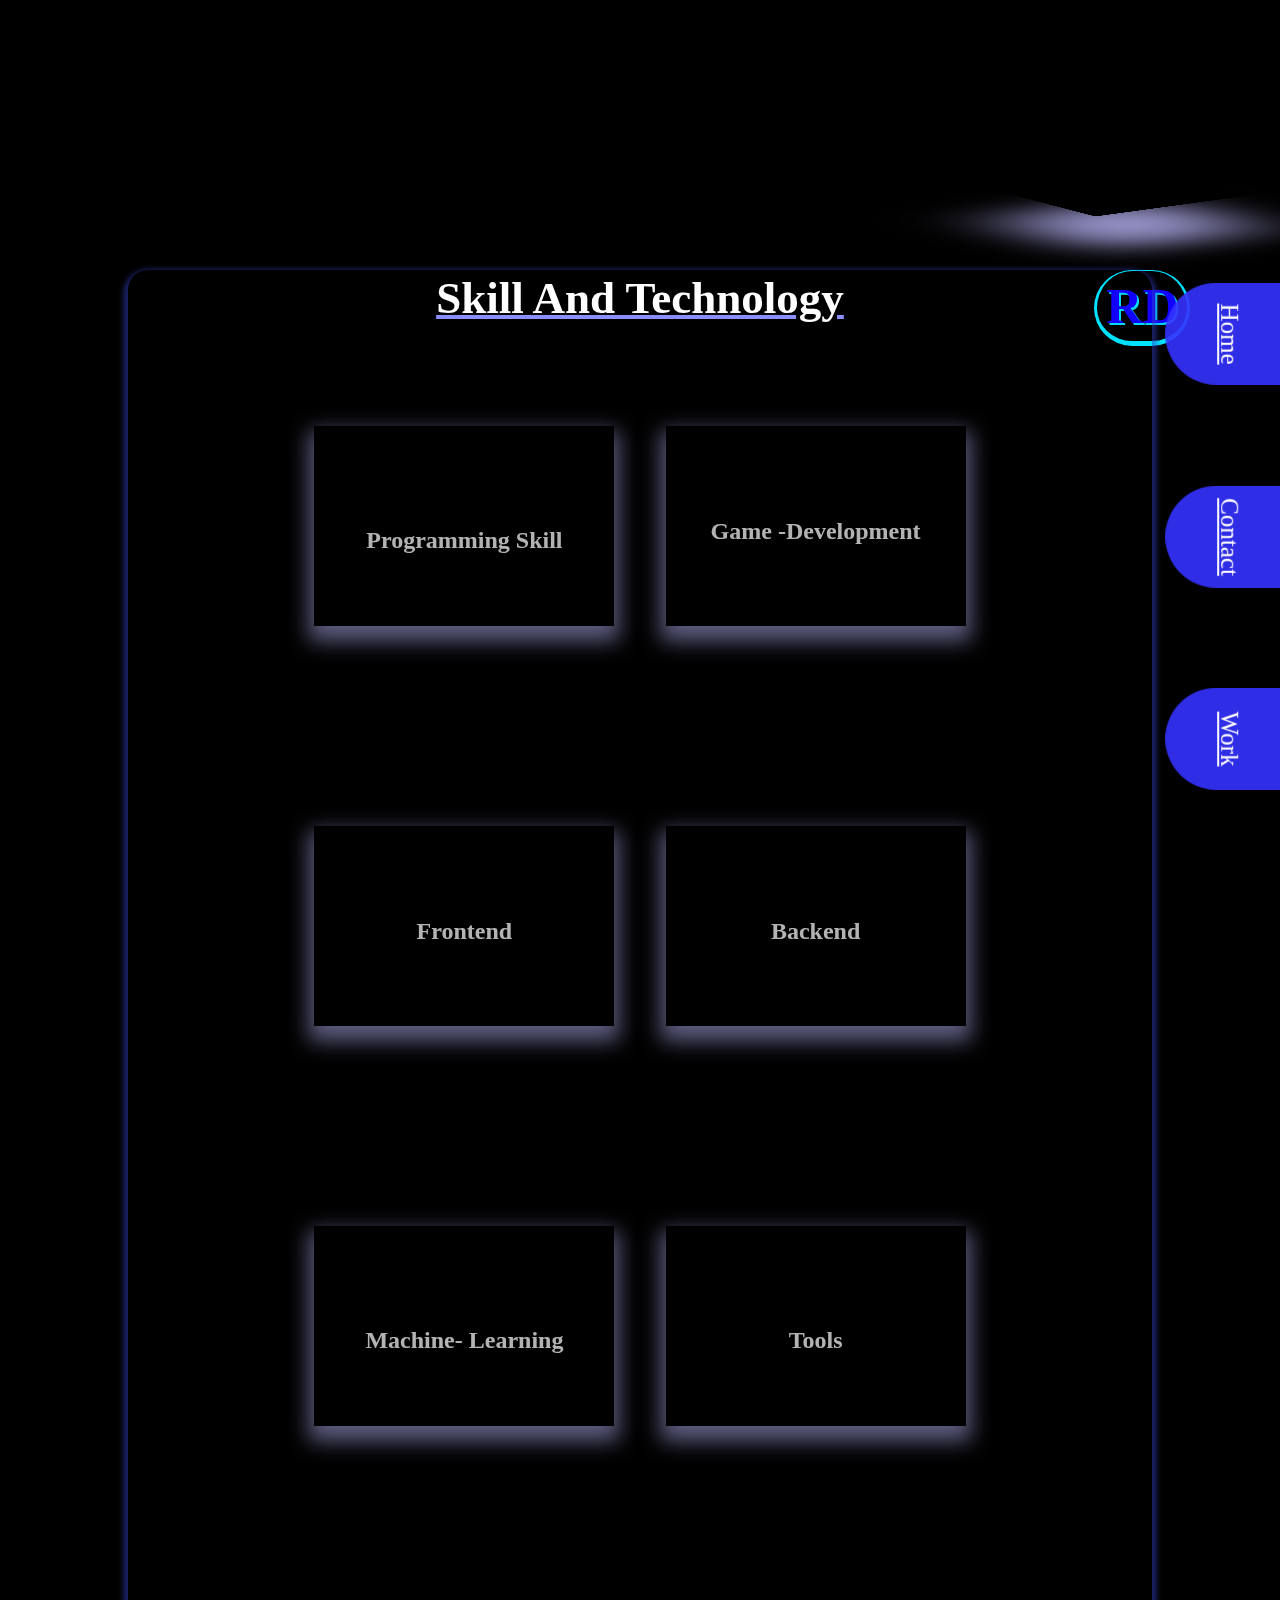
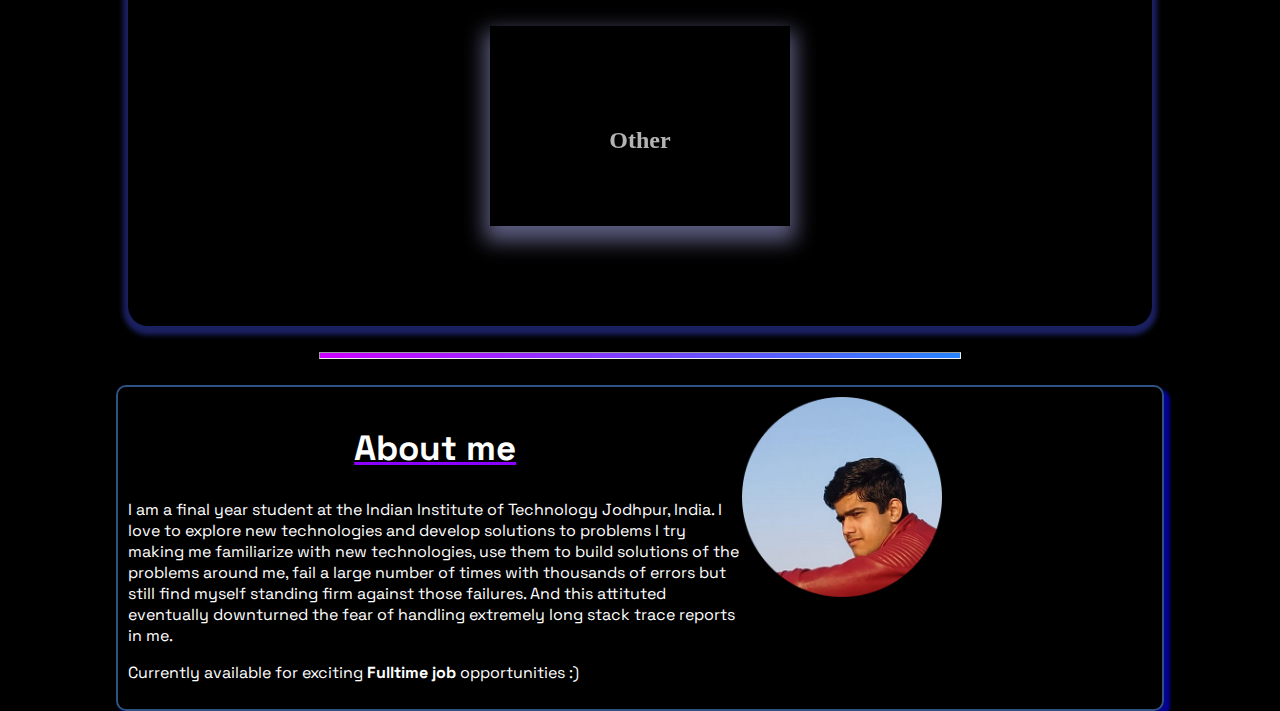
==== commit 448ca3d4: "desc. about update" ====
--- a/about.html
+++ b/about.html
@@ -272,12 +272,12 @@
         <div class="textinfo">
             <h2>About me</h2>
             <p>
-                I am a junior at the Indian Institute of Technology Jodhpur, India.
+                I am a final year student at the Indian Institute of Technology Jodhpur, India.
                 I love to explore new technologies and develop solutions to problems
                 I try making me familiarize with new technologies, use them to build solutions of the problems around me, fail a large number of times with thousands of errors but still find myself standing firm against those failures. And this attituted eventually downturned the fear of handling extremely long stack trace reports in me.
             </p>
             <p>
-                Currently available for exciting <b>internship</b> opportunities :)
+                Currently available for exciting <b>Fulltime job</b> opportunities :)
             </p>
         </div>
         <span><img src="/static/rohit.png" alt=""></span>
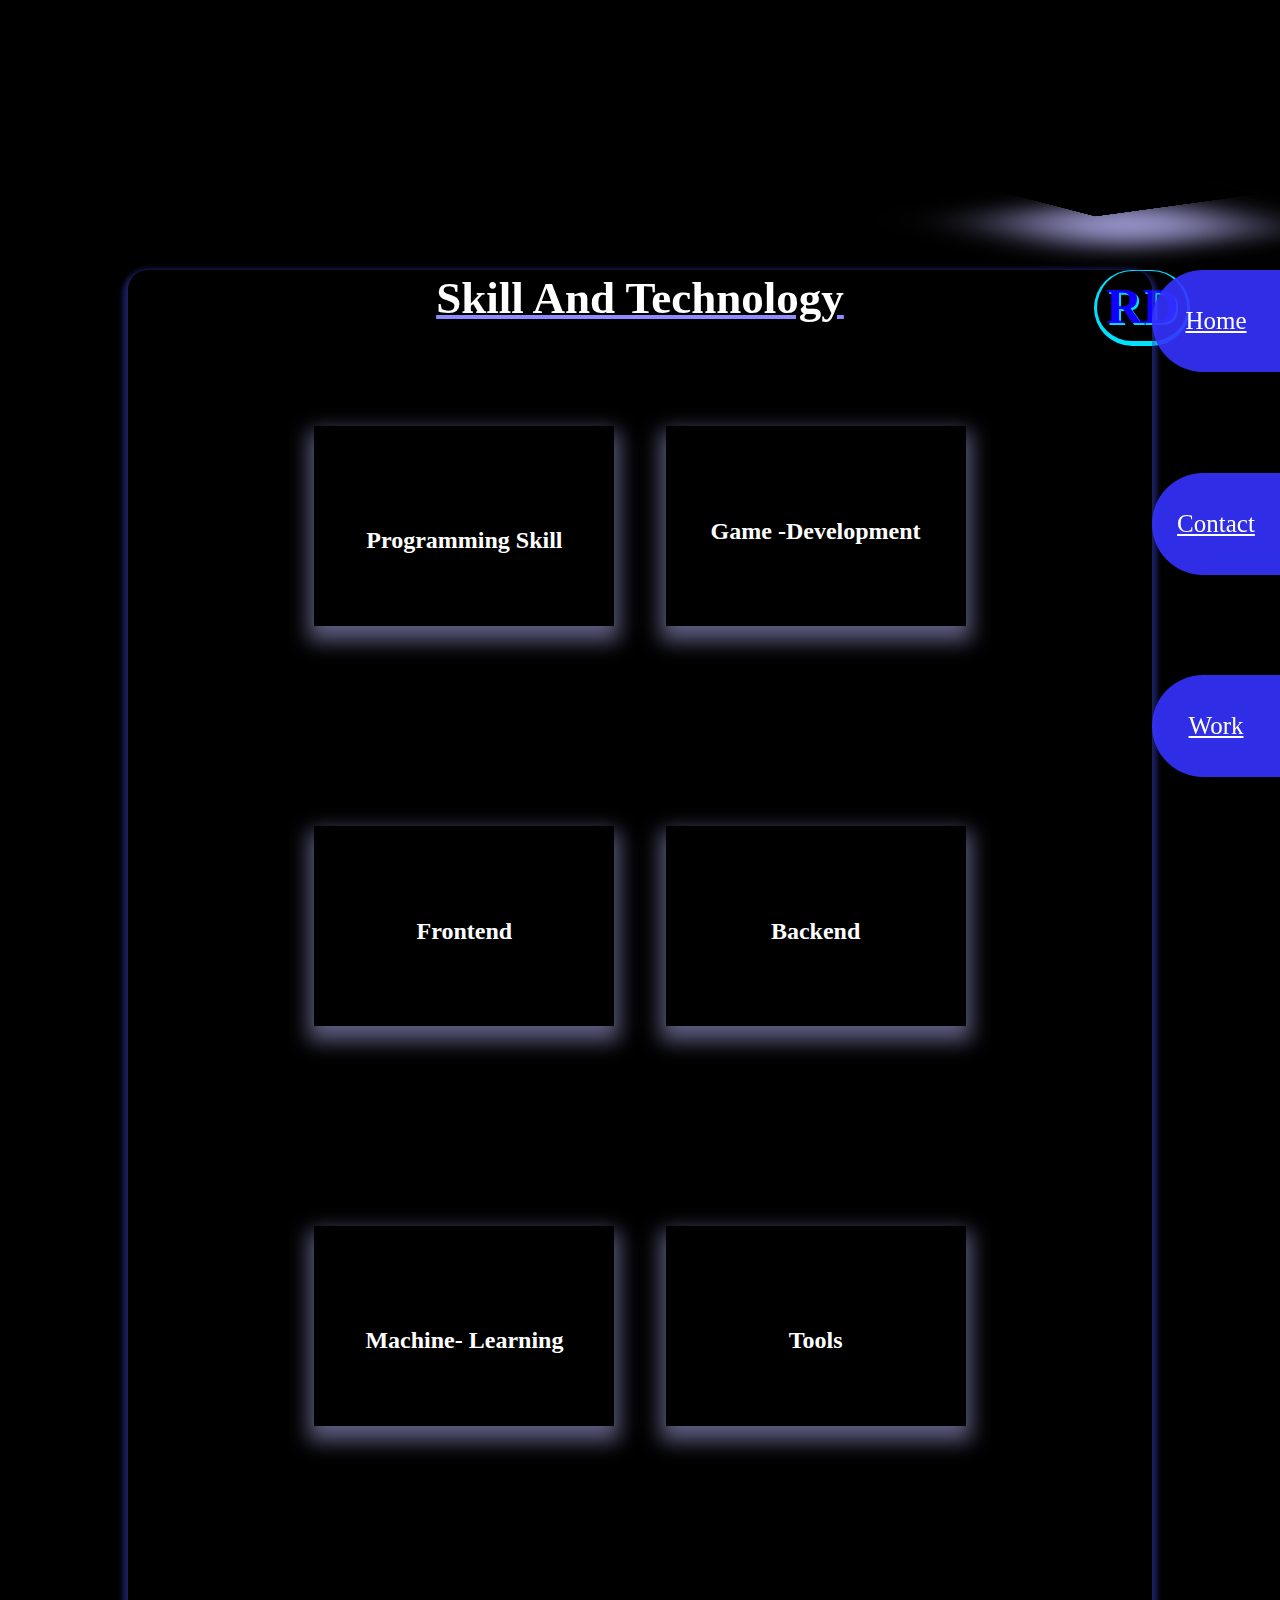
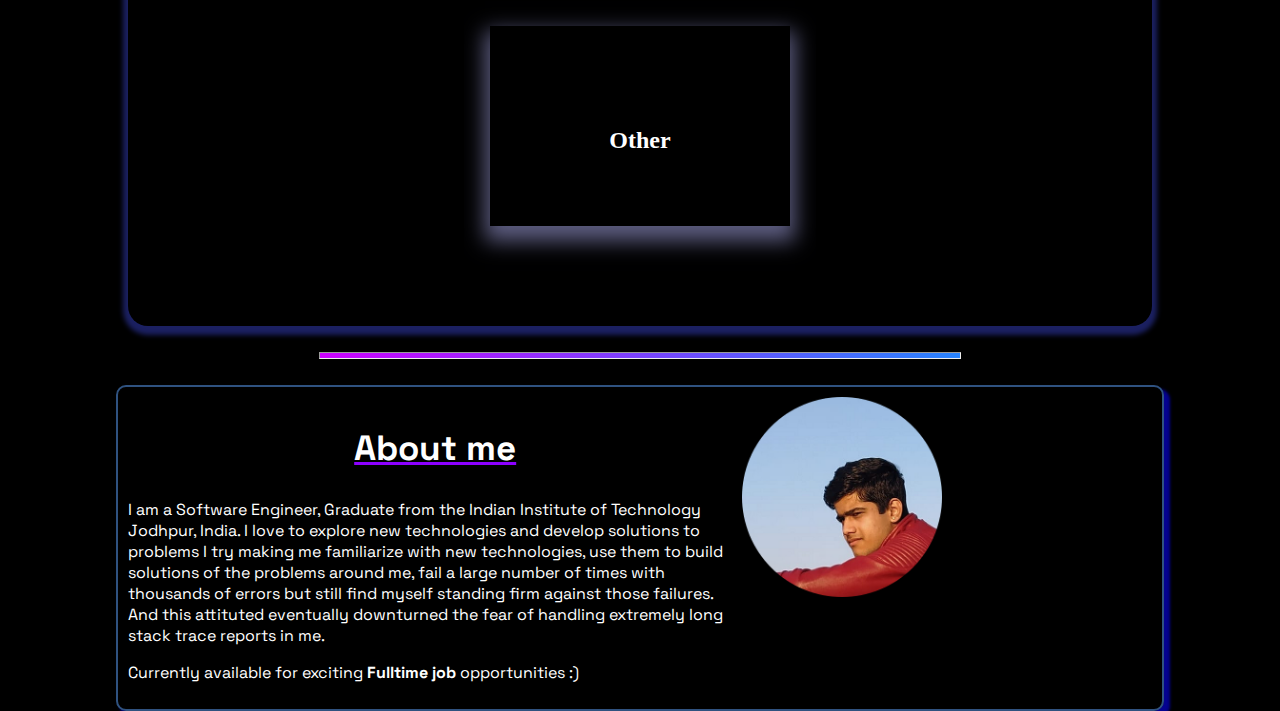
==== commit c1ea8d4b: "new scripts" ====
--- a/about.html
+++ b/about.html
@@ -45,8 +45,8 @@
             <div class="card">
                 <div class="face face1">
                     <div class="content">
-                        <img
-                            <i class="far fa-lightbulb fa-4x"  style="padding-right: 20px"></i>
+                        
+                        <i class="far fa-lightbulb fa-4x"  style="padding-right: 20px"></i>
                         <h3>Programming Skill</h3>
                     </div>
                 </div>
@@ -150,6 +150,10 @@
                             <i  style="padding-right: 20px">NJ</i>
                             <span><b>Node Js</b></span>
                         </li>
+                        <li>
+                            <i  style="padding-right: 20px">EJ</i>
+                            <span><b>Express Js</b></span>
+                        </li>
 
                         <li>
                             <i class="fas fa-database" style="padding-right: 20px"> </i>
@@ -234,7 +238,6 @@
             <div class="card">
                 <div class="face face1">
                     <div class="content">
-                        <img
                            <i class="fas fa-chart-line fa-4x" style="padding-right: 20px" ></i>
                         <h3>Other</h3>
                     </div>
@@ -272,7 +275,7 @@
         <div class="textinfo">
             <h2>About me</h2>
             <p>
-                I am a final year student at the Indian Institute of Technology Jodhpur, India.
+                I am a Software Engineer, Graduate from the Indian Institute of Technology Jodhpur, India.
                 I love to explore new technologies and develop solutions to problems
                 I try making me familiarize with new technologies, use them to build solutions of the problems around me, fail a large number of times with thousands of errors but still find myself standing firm against those failures. And this attituted eventually downturned the fear of handling extremely long stack trace reports in me.
             </p>
--- a/css/about.css
+++ b/css/about.css
@@ -13,11 +13,11 @@
 
 
 #contact  {
-    width:8vw;
-    height:10vw;
+    width:10vw;
+    height:8vw;
     text-align:center;
     font-size:25px;
-    transform:rotate(90deg);
+    /* transform:rotate(90deg); */
     background:rgba(53, 50, 255, 0.9);
     color:#fff;
     position:fixed;
@@ -25,26 +25,26 @@
     bottom:20vh;
     display:flex;
     flex-direction: column;
-    justify-content:center;
+    top:52.5vh;
+    justify-content: center;
     z-index:4;
     transition:0.4s ease-in-out;
-    border-radius:0px 0px 100px 100px;
-    top:52.5vh;
+    border-radius:100px 0px 0px 100px;
+    
 }
 #contact:hover {
-    background:rgb(0, 195, 255);
+    background:rgba(50, 88, 255, 0.9);
     cursor:pointer;
-    color:rgba(53, 50, 255, 0.9);
-    
+    font-size:30px;
     font-weight: bold;
 }
 
 #home  {
-    width:8vw;
-    height:10vw;
+    width:10vw;
+    height:8vw;
     text-align:center;
     font-size:25px;
-    transform:rotate(90deg);
+    /* transform:rotate(90deg); */
     background:rgba(53, 50, 255, 0.9);
     color:#fff;
     position:fixed;
@@ -56,21 +56,21 @@
     justify-content: center;
     z-index:4;
     transition:0.4s ease-in-out;
-    border-radius:0px 0px 100px 100px;
+    border-radius:100px 0px 0px 100px;
 }
 #home:hover {
-    background:rgb(0, 195, 255);
+    background:rgba(50, 88, 255, 0.9);
     cursor:pointer;
-    color:rgba(53, 50, 255, 0.9);
+    font-size:30px;
     font-weight: bold;
 }
 
 #work  {
-    width:8vw;
-    height:10vw;
+    width:10vw;
+    height:8vw;
     text-align:center;
     font-size:25px;
-    transform:rotate(90deg);
+    /* transform:rotate(90deg); */
     background:rgba(53, 50, 255, 0.9);
     color:#fff;
     position:fixed;
@@ -82,13 +82,17 @@
     justify-content: center;
     z-index:4;
     transition:0.4s ease-in-out;
-    border-radius:0px 0px 100px 100px;
-}
+    border-radius:100px 0px 0px 100px;
+}
+
+
 #work:hover {
-    background:rgb(0, 195, 255);
+    background:rgba(50, 88, 255, 0.9);
     cursor:pointer;
-    color:rgba(53, 50, 255, 0.9);
+    font-size:30px;
     font-weight: bold;
+
+ 
 }
 
 #menu {
@@ -110,8 +114,7 @@
 
 
 
-.container{
-    
+.container{   
     background-color: transparent;
     width: 80vw;
     margin: auto;
@@ -177,7 +180,7 @@
 }
 
 .container .card .face.face1 .content{
-    opacity: 0.7;
+    opacity: 1;
     transition: 0.5s;
 }
 
